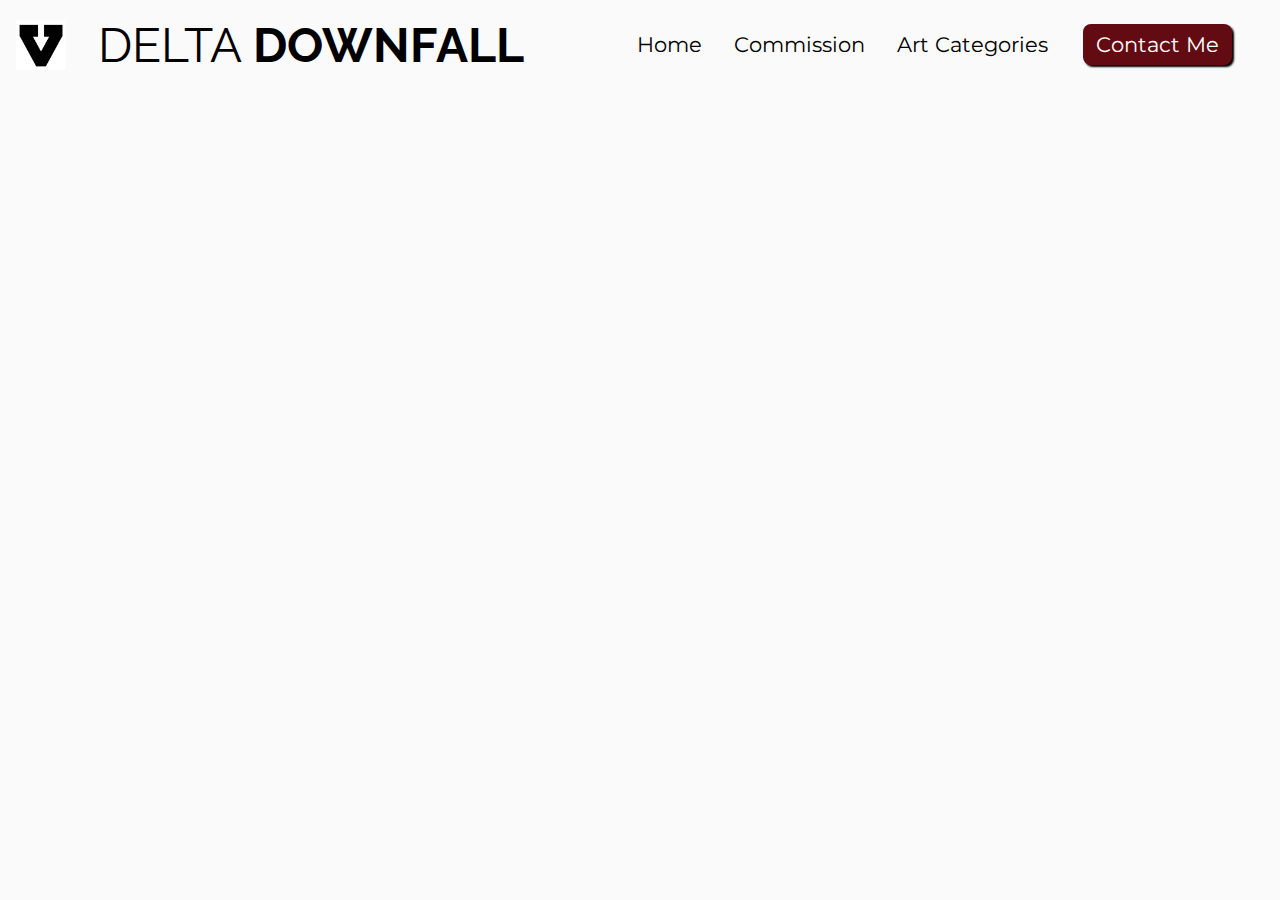
==== brawlstars.html @ 5c60a511 "Add files via upload" ====
<!DOCTYPE html>
<html lang="en">
<head>
    <meta charset="UTF-8" />
    <meta http-equiv="X-UA-Compatible" content="IE=edge" />
    <meta name="viewport" content="width=device-width, initial-scale=1.0" />
    <title>Document</title>
    <link rel="preconnect" href="https://fonts.googleapis.com" />
    <link rel="preconnect" href="https://fonts.gstatic.com" crossorigin />
    <link
      href="https://fonts.googleapis.com/css2?family=Mohave:wght@400;500;700&family=Raleway:wght@400;700&display=swap"
      rel="stylesheet"
    />
    <link
      href="https://fonts.googleapis.com/css2?family=Mohave:wght@400;500;700&family=Montserrat&family=Raleway:wght@400;700&display=swap"
      rel="stylesheet"
    />

    <link rel="stylesheet" href="styles/general.css" />
    <link rel="stylesheet" href="styles/category.css" />
    <link
      href="https://kit-pro.fontawesome.com/releases/v5.15.4/css/pro.min.css"
      rel="stylesheet"
    />

    <script src="script.js" defer></script>
</head>
<body>
    <div class="hamburger">
        <svg
          aria-hidden="true"
          focusable="false"
          data-prefix="fas"
          data-icon="bars"
          class="burger"
          role="img"
          xmlns="http://www.w3.org/2000/svg"
          viewBox="0 0 448 512"
          color="black"
        >
          <path
            fill="currentColor"
            d="M16 132h416c8.837 0 16-7.163 16-16V76c0-8.837-7.163-16-16-16H16C7.163 60 0 67.163 0 76v40c0 8.837 7.163 16 16 16zm0 160h416c8.837 0 16-7.163 16-16v-40c0-8.837-7.163-16-16-16H16c-8.837 0-16 7.163-16 16v40c0 8.837 7.163 16 16 16zm0 160h416c8.837 0 16-7.163 16-16v-40c0-8.837-7.163-16-16-16H16c-8.837 0-16 7.163-16 16v40c0 8.837 7.163 16 16 16z"
          ></path>
        </svg>
        <svg
          aria-hidden="true"
          focusable="false"
          data-prefix="fas"
          data-icon="times"
          class="x"
          role="img"
          xmlns="http://www.w3.org/2000/svg"
          viewBox="0 0 352 512"
          color="black"
        >
          <path
            fill="currentColor"
            d="M242.72 256l100.07-100.07c12.28-12.28 12.28-32.19 0-44.48l-22.24-22.24c-12.28-12.28-32.19-12.28-44.48 0L176 189.28 75.93 89.21c-12.28-12.28-32.19-12.28-44.48 0L9.21 111.45c-12.28 12.28-12.28 32.19 0 44.48L109.28 256 9.21 356.07c-12.28 12.28-12.28 32.19 0 44.48l22.24 22.24c12.28 12.28 32.2 12.28 44.48 0L176 322.72l100.07 100.07c12.28 12.28 32.2 12.28 44.48 0l22.24-22.24c12.28-12.28 12.28-32.19 0-44.48L242.72 256z"
          ></path>
        </svg>
      </div>
      <nav>
        <img src="images/logo.jpg" alt="" class="logo" />
        <h1 class="logo-text">
          DELTA <span class="bold-logo-text"> DOWNFALL</span>
        </h1>
  
        <ul class="nav-links">
          <li><a href="index.html">Home</a></li>
          <li><a href="#">Commission</a></li>
          <li><a href="#">Art Categories</a></li>
          <li><a href="#">Contact Me</a></li>
        </ul>
      </nav>
</body>
</html>
---- styles/general.css ----
* {
  margin: 0;
  padding: 0;
  box-sizing: border-box;
}

html {
  scroll-behavior: smooth;
}

img {
  max-width: 100%;
}

nav {
  display: flex;
  align-items: center;
  padding: 1rem 1rem;
}

.logo-text {
  font-family: "Raleway", sans-serif;
  color: white;
  font-weight: 400;
  font-size: 1.5rem;
}

.bold-logo-text {
  font-weight: 700;
}

.logo {
  width: 40px;
  margin-right: 0.5rem;
}

.nav-links {
  background: white;
  position: absolute;
  flex-direction: column;
  top: 0;
  width: 100%;
  height: 100%;
  left: 0;
  display: flex;
  justify-content: center;
  align-items: center;
  transform: scale(1, 0);
  transition: transform 250ms ease-in-out 50ms;
  transform-origin: top;
  z-index: 3;
}

.nav-ul-show {
  transform: scale(1, 1);
}

nav a {
  text-decoration: none;
  color: black;
  font-family: "montserrat";
}

nav li {
  list-style: none;
  padding: 1rem;
  font-size: 1.3rem;
}

.burger {
  width: 26px;
  position: absolute;
  top: 1.2rem;
  right: 1.5rem;
  cursor: pointer;
  /* transition: all 0.5s ease-in-out; */
}

.burger-hide {
  display: none;
}

.x {
  width: 26px;
  position: absolute;
  top: 1rem;
  right: 1.5rem;
  cursor: pointer;
  display: none;
  transition: all 0.2s ease-in-out;
  z-index: 999;
}

.x-show {
  display: block;
}

footer {
  display: grid;
  /* position: absolute;
  bottom: 0;
  width: 100%; */
  background: rgb(99, 11, 19);
  margin-top: 3rem;
  padding: 0.5rem 1rem;
  color: white;
  grid-template-columns: 1fr 1fr;
  grid-template-rows: 1fr 1fr;
}

footer i {
  margin-right: 1rem;
}

footer h2 {
  font-family: "montserrat";
  font-size: 1rem;
}

.footer-twitter {
  display: flex;
  grid-row: 1/2;
  grid-column: 1/2;
  align-items: center;
  justify-self: center;
  margin-bottom: 0.5rem;
}

.footer-discord {
  display: flex;
  grid-row: 1/2;
  grid-column: 2/3;
  align-items: center;
  justify-self: center;
  margin-bottom: 0.5rem;
}

.copyright {
  display: flex;
  grid-column: 1/3;
  grid-row: 2/3;
  justify-self: center;
  align-items: center;
}

.copyright i {
  margin-left: 1rem;
  margin-right: 0.5rem;
}

@media (min-width: 900px) {
  nav {
    flex-direction: row;
  }
  .logo {
    width: 50px;
  }
  .logo-text {
    font-size: 3rem;
    margin-left: 1.5rem;
  }

  .burger {
    display: none;
  }

  .nav-links {
    transform: scale(1, 1);
    background: transparent;
    position: relative;
    flex-direction: row;
    width: unset;
    height: unset;
    margin-left: auto;
    margin-right: 2rem;
  }

  .nav-links a:hover {
    text-transform: uppercase;
  }

  .nav-links li:nth-child(4) {
    background: rgb(99, 11, 19);
    border-radius: 0.5rem;
    padding: 0.5rem 0.8rem;
    display: flex;
    align-items: center;
    margin-left: 1.2rem;
    box-shadow: 2px 2px 2px black;
  }

  /* .nav-links li:nth-child(4):hover {
    box-shadow: 4px 4px 6px black;
    transform: scale(1.1, 1.1);
  } */

  .nav-links a {
    color: white;
  }

  footer {
    display: flex;
    justify-content: center;
  }

  footer i {
    margin: 1rem;
  }

  .footer-twitter {
    margin-right: 1rem;
    margin-bottom: 0;
  }

  .footer-discord {
    margin-bottom: 0;
  }

  .copyright i {
    margin-right: 0.5rem;
  }
}
---- styles/category.css ----
body {
  background: rgb(250, 250, 250);
}

.logo-text {
  color: black;
}

.categories {
  display: flex;
  flex-direction: column;
  align-items: center;
}

.category {
  display: flex;
  flex-direction: column;
  justify-content: center;
  align-items: center;
  width: 90%;
  margin-bottom: 1rem;
}

.category-wrapper {
  position: relative;
  cursor: pointer;
}

.category-overlay {
  position: absolute;
  top: 0;
  left: 0;
  width: 100%;
  height: 100%;
  background: rgba(0, 0, 0, 0.6);
  color: white;
  display: flex;
  justify-content: center;
  align-items: center;
  font-family: "montserrat";
  font-size: 1.5rem;
  opacity: 0;
  text-decoration: none;
  transition: ease-in-out 0.25s;
  transform: translateY(20px);
  backdrop-filter: blur(2px);
}

.category-overlay:hover {
  opacity: 1;
  transform: translateY(0);
}

.category-title {
  font-family: "montserrat";
  font-size: 2rem;
  margin-bottom: 1rem;
}

@media (min-width: 900px) {
  .nav-links a {
    color: black;
  }

  .nav-links li:nth-child(4) a {
    color: white;
  }

  .categories {
    display: grid;
    grid-template-columns: 1fr 1fr;
    grid-template-rows: 1fr 1fr;
    margin-top: 2rem;
  }

  .categories > * {
    justify-self: center;
    align-self: center;
  }

  .categories img {
    width: 600px;
    height: 500px;
    object-fit: cover;
  }
}
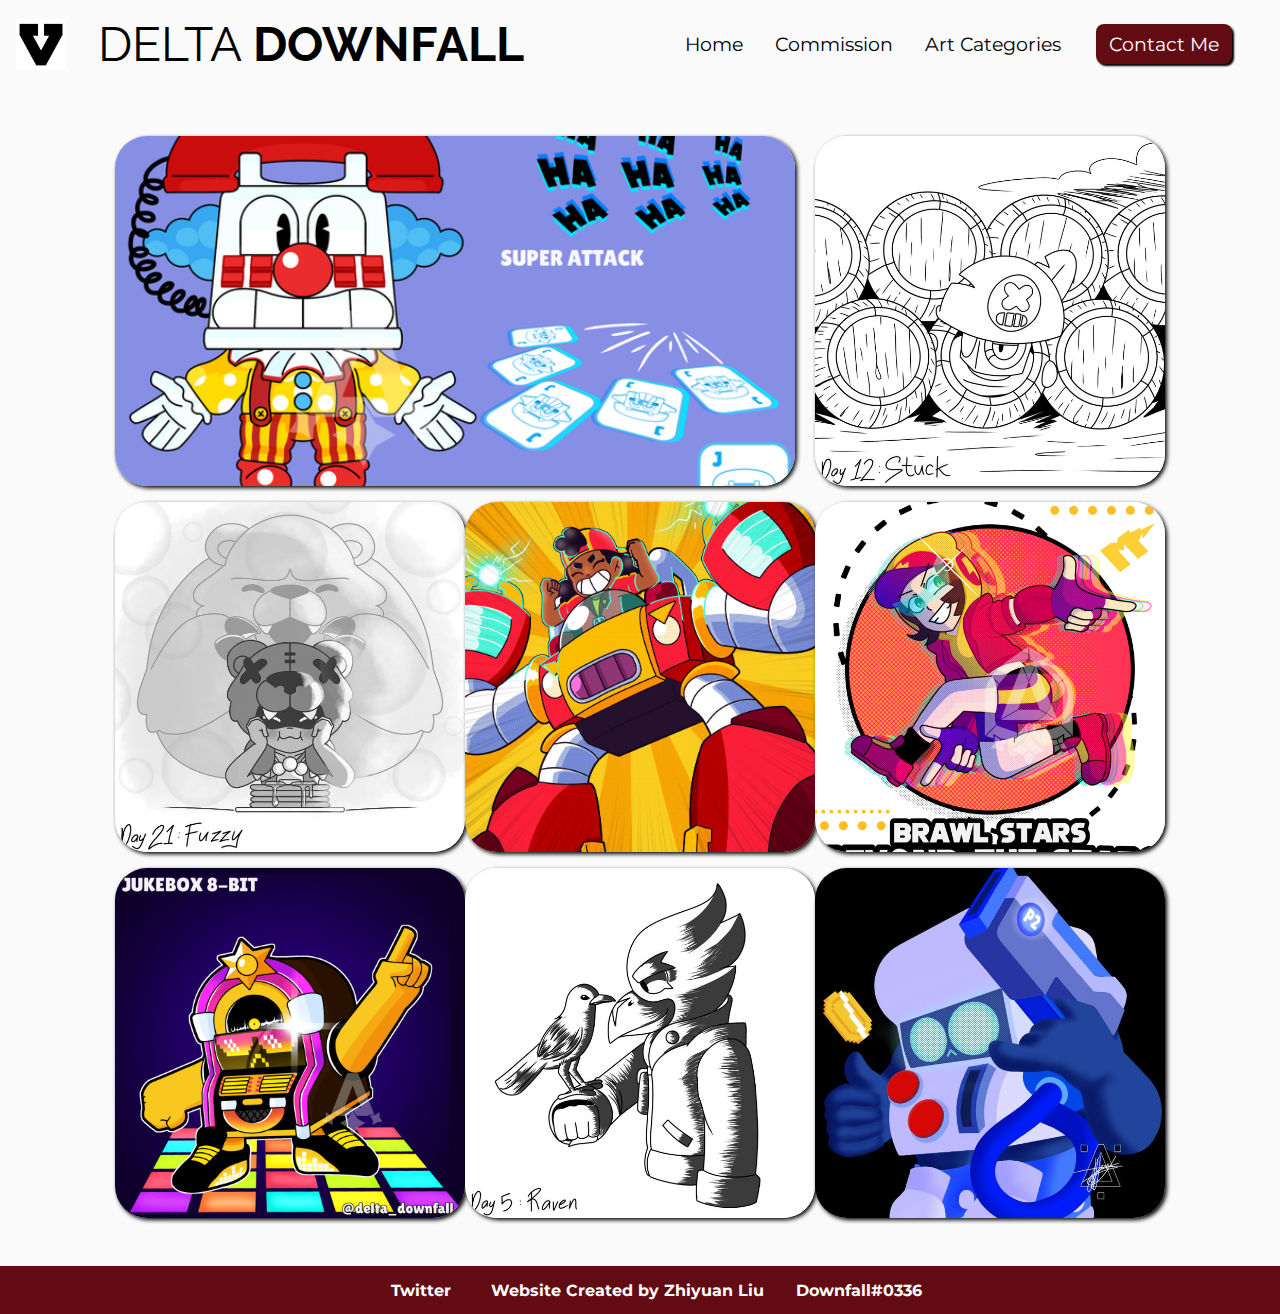
==== commit 0ddb7079: "Add files via upload" ====
--- a/brawlstars.html
+++ b/brawlstars.html
@@ -1,10 +1,10 @@
 <!DOCTYPE html>
 <html lang="en">
-<head>
+  <head>
     <meta charset="UTF-8" />
     <meta http-equiv="X-UA-Compatible" content="IE=edge" />
     <meta name="viewport" content="width=device-width, initial-scale=1.0" />
-    <title>Document</title>
+    <title>Delta Downfall</title>
     <link rel="preconnect" href="https://fonts.googleapis.com" />
     <link rel="preconnect" href="https://fonts.gstatic.com" crossorigin />
     <link
@@ -22,56 +22,84 @@
       href="https://kit-pro.fontawesome.com/releases/v5.15.4/css/pro.min.css"
       rel="stylesheet"
     />
+    <link rel="icon" href="images/logo.png">
+    <script src="script.js" defer></script>
+  </head>
+  <body>
+    <div class="hamburger">
+      <svg
+        aria-hidden="true"
+        focusable="false"
+        data-prefix="fas"
+        data-icon="bars"
+        class="burger"
+        role="img"
+        xmlns="http://www.w3.org/2000/svg"
+        viewBox="0 0 448 512"
+        color="black"
+      >
+        <path
+          fill="currentColor"
+          d="M16 132h416c8.837 0 16-7.163 16-16V76c0-8.837-7.163-16-16-16H16C7.163 60 0 67.163 0 76v40c0 8.837 7.163 16 16 16zm0 160h416c8.837 0 16-7.163 16-16v-40c0-8.837-7.163-16-16-16H16c-8.837 0-16 7.163-16 16v40c0 8.837 7.163 16 16 16zm0 160h416c8.837 0 16-7.163 16-16v-40c0-8.837-7.163-16-16-16H16c-8.837 0-16 7.163-16 16v40c0 8.837 7.163 16 16 16z"
+        ></path>
+      </svg>
+      <svg
+        aria-hidden="true"
+        focusable="false"
+        data-prefix="fas"
+        data-icon="times"
+        class="x"
+        role="img"
+        xmlns="http://www.w3.org/2000/svg"
+        viewBox="0 0 352 512"
+        color="black"
+      >
+        <path
+          fill="currentColor"
+          d="M242.72 256l100.07-100.07c12.28-12.28 12.28-32.19 0-44.48l-22.24-22.24c-12.28-12.28-32.19-12.28-44.48 0L176 189.28 75.93 89.21c-12.28-12.28-32.19-12.28-44.48 0L9.21 111.45c-12.28 12.28-12.28 32.19 0 44.48L109.28 256 9.21 356.07c-12.28 12.28-12.28 32.19 0 44.48l22.24 22.24c12.28 12.28 32.2 12.28 44.48 0L176 322.72l100.07 100.07c12.28 12.28 32.2 12.28 44.48 0l22.24-22.24c12.28-12.28 12.28-32.19 0-44.48L242.72 256z"
+        ></path>
+      </svg>
+    </div>
+    <nav>
+      <img src="images/logo.jpg" alt="" class="logo" />
+      <h1 class="logo-text">
+        DELTA <span class="bold-logo-text"> DOWNFALL</span>
+      </h1>
 
-    <script src="script.js" defer></script>
-</head>
-<body>
-    <div class="hamburger">
-        <svg
-          aria-hidden="true"
-          focusable="false"
-          data-prefix="fas"
-          data-icon="bars"
-          class="burger"
-          role="img"
-          xmlns="http://www.w3.org/2000/svg"
-          viewBox="0 0 448 512"
-          color="black"
-        >
-          <path
-            fill="currentColor"
-            d="M16 132h416c8.837 0 16-7.163 16-16V76c0-8.837-7.163-16-16-16H16C7.163 60 0 67.163 0 76v40c0 8.837 7.163 16 16 16zm0 160h416c8.837 0 16-7.163 16-16v-40c0-8.837-7.163-16-16-16H16c-8.837 0-16 7.163-16 16v40c0 8.837 7.163 16 16 16zm0 160h416c8.837 0 16-7.163 16-16v-40c0-8.837-7.163-16-16-16H16c-8.837 0-16 7.163-16 16v40c0 8.837 7.163 16 16 16z"
-          ></path>
-        </svg>
-        <svg
-          aria-hidden="true"
-          focusable="false"
-          data-prefix="fas"
-          data-icon="times"
-          class="x"
-          role="img"
-          xmlns="http://www.w3.org/2000/svg"
-          viewBox="0 0 352 512"
-          color="black"
-        >
-          <path
-            fill="currentColor"
-            d="M242.72 256l100.07-100.07c12.28-12.28 12.28-32.19 0-44.48l-22.24-22.24c-12.28-12.28-32.19-12.28-44.48 0L176 189.28 75.93 89.21c-12.28-12.28-32.19-12.28-44.48 0L9.21 111.45c-12.28 12.28-12.28 32.19 0 44.48L109.28 256 9.21 356.07c-12.28 12.28-12.28 32.19 0 44.48l22.24 22.24c12.28 12.28 32.2 12.28 44.48 0L176 322.72l100.07 100.07c12.28 12.28 32.2 12.28 44.48 0l22.24-22.24c12.28-12.28 12.28-32.19 0-44.48L242.72 256z"
-          ></path>
-        </svg>
+      <ul class="nav-links">
+        <li><a href="index.html">Home</a></li>
+        <li><a href="#">Commission</a></li>
+        <li><a href="category.html">Art Categories</a></li>
+        <li><a href="contact.html">Contact Me</a></li>
+      </ul>
+    </nav>
+
+    <div class="gallery-wrapper">
+      <div class="gallery">
+        <img src="images/griff.png" alt="" class="long"/>
+        <img src="images/darryl.jpg" alt="" class="normal" />
+        <img src="images/nita.jpg" alt=""  class="normal"/>
+
+        <img src="images/meg.jpg" alt=""  class="normal"/>
+        <img src="images/maxine.png" alt=""  class="normal"/>
+        <img src="images/8-bit jukebox.jpg" alt=""  class="normal"/>
+        <img src="images/crow.jpg" alt=""  class="normal"/>
+        <img src="images/8-bit.jpg" alt=""  class="normal"/>
       </div>
-      <nav>
-        <img src="images/logo.jpg" alt="" class="logo" />
-        <h1 class="logo-text">
-          DELTA <span class="bold-logo-text"> DOWNFALL</span>
-        </h1>
-  
-        <ul class="nav-links">
-          <li><a href="index.html">Home</a></li>
-          <li><a href="#">Commission</a></li>
-          <li><a href="#">Art Categories</a></li>
-          <li><a href="#">Contact Me</a></li>
-        </ul>
-      </nav>
-</body>
-</html>+    </div>
+
+    <footer>
+      <div class="footer-twitter">
+        <i class="fab fa-twitter"></i>
+        <h2>Twitter</h2>
+      </div>
+      <h2 class="copyright">
+        <i class="fas fa-copyright"></i>Website Created by Zhiyuan Liu
+      </h2>
+      <div class="footer-discord">
+        <i class="fab fa-discord"></i>
+        <h2>Downfall#0336</h2>
+      </div>
+    </footer>
+  </body>
+</html>
--- a/styles/general.css
+++ b/styles/general.css
@@ -175,6 +175,10 @@
     margin-right: 2rem;
   }
 
+  .nav-links a {
+    font-size: 1.2rem;
+  }
+
   .nav-links a:hover {
     text-transform: uppercase;
   }
--- a/styles/category.css
+++ b/styles/category.css
@@ -57,6 +57,45 @@
   margin-bottom: 1rem;
 }
 
+.category-title a {
+  color: black;
+  text-decoration: none;
+}
+
+.category-title a:hover {
+  color: rgb(99, 11, 19);
+}
+
+.gallery-wrapper {
+  display: flex;
+  justify-content: center;
+}
+
+.gallery {
+  display: flex;
+  flex-direction: column;
+  width: 80%;
+  margin-top: 2rem;
+  align-items: center;
+}
+
+.gallery img {
+  margin-top: 1rem;
+  box-shadow: 2px 2px 4px;
+  border-radius: 2rem;
+  /* max-width: 400px;
+  max-height: 400px; */
+  object-fit: cover;
+}
+
+.copy {
+  display: none;
+}
+
+.copied {
+  display: block;
+}
+
 @media (min-width: 900px) {
   .nav-links a {
     color: black;
@@ -83,4 +122,39 @@
     height: 500px;
     object-fit: cover;
   }
+
+  .gallery {
+    display: grid;
+    width: 82%;
+    /* border: 1px red solid; */
+    grid-template-columns: 1fr 1fr 1fr;
+  }
+
+  .long {
+    height: 350px;
+    width: 680px;
+  }
+
+  .normal {
+    height: 350px;
+    width: 350px;
+  }
+
+  .gallery img:nth-child(1) {
+    grid-column: 1/3;
+  }
+
+  /* .gallery img:nth-child(3) {
+    margin-right: 2rem;
+  } */
+
+  .tall-long {
+    height: 430px;
+    width: 700px;
+  }
+
+  .tall-normal {
+    height: 430px;
+    width: 350px;
+  }
 }
